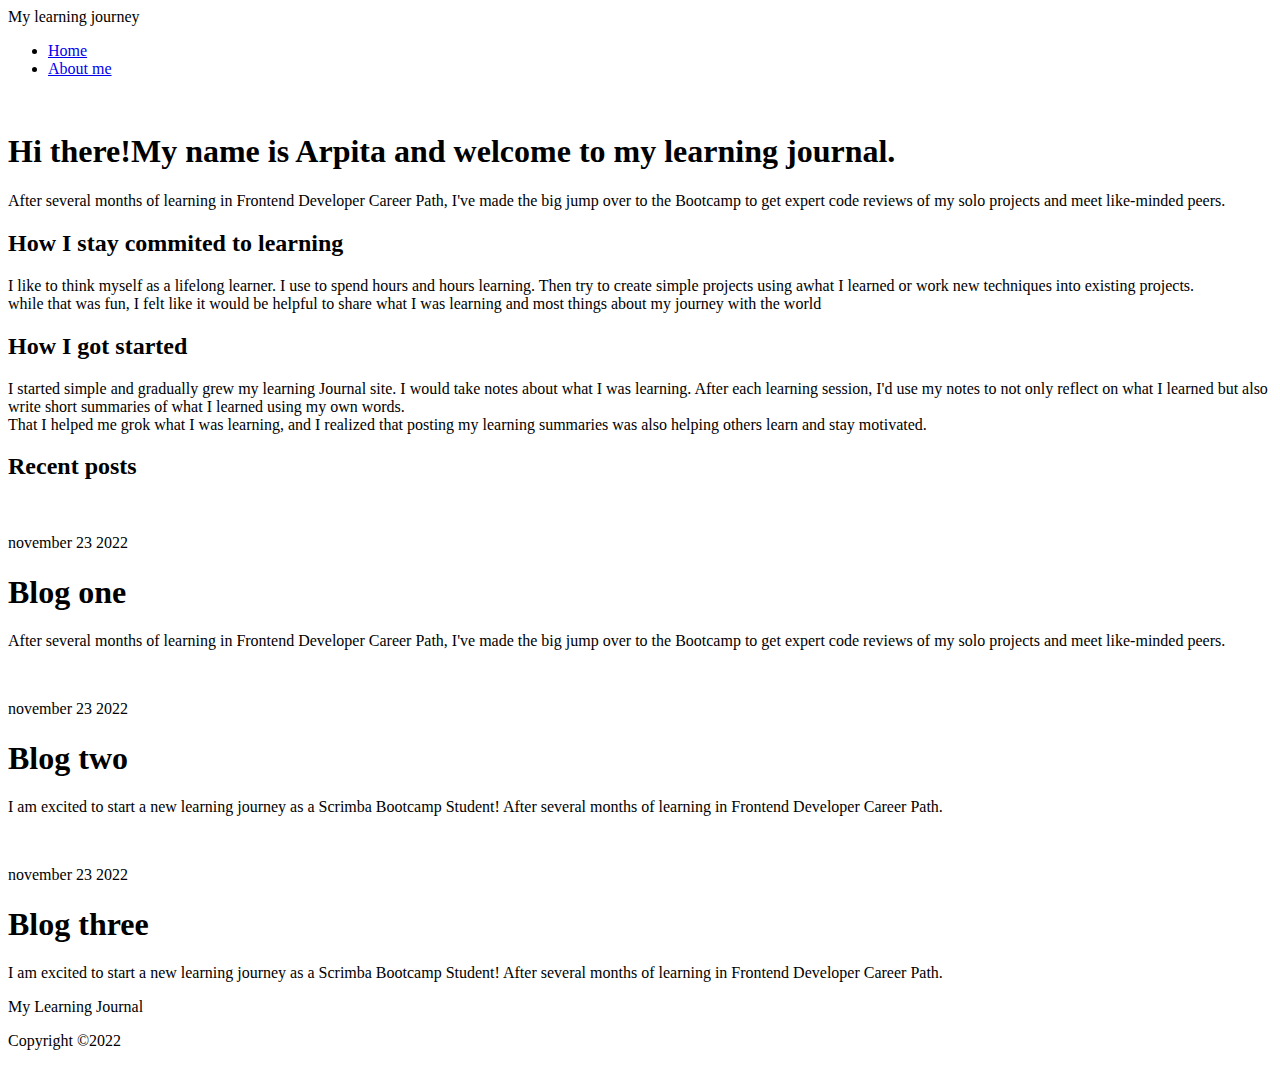
==== html/aboutMe.html @ 05726e97 "Upload all files" ====
<!DOCTYPE html>
<html lang="en">

    <head>
        <meta charset="UTF-8">
        <meta http-equiv="X-UA-Compatible" content="IE=edge">
        <meta name="viewport" content="width=device-width, initial-scale=1.0">
        <link rel="preconnect" href="https://fonts.googleapis.com">
        <link rel="preconnect" href="https://fonts.gstatic.com" crossorigin>
        <link href="https://fonts.googleapis.com/css2?family=Source+Sans+Pro:wght@400;700&display=swap" rel="stylesheet">
        <link rel="stylesheet" href="css/styles.css">
        <title>My Learning Journey</title>
    </head>

    <body>
        <header class="header">
            <div class="logo">My learning journey</div>
            <nav class="menu">
                <ul class="menu-items">
                    <li class="items"><a href="/">Home</a></li>
                    <li class="items"><a href="/html/aboutMe.html">About me</a></li>
                </ul>
            </nav>
        </header>
        <div class="hero">
            <div class="main-img">
                <img class="hero-img" src="" alt="">
            </div>
            <div class="hero-content">
                <h1 class="title intro-title"><span class="hi">Hi there!</span>My name is Arpita and welcome to my learning journal.</h1>
                <p class="description intro-description">After several months of learning in Frontend Developer Career Path, I've made the big
                jump over to the Bootcamp to get expert code reviews of my solo projects and meet like-minded peers.</p>
            </div>
        </div>
        <section class="experience">
            <div class="question-one">
                <h2 class="question">How I stay commited to learning</h2>
                <p class="answer">I like to think myself as a lifelong learner. I use to spend hours and hours learning.
                    Then try to create simple projects using awhat I learned or work
                    new techniques into existing projects. <br />
                    while that was fun, I felt like it would be helpful to share what I was learning and most things
                    about my journey with the world
                </p>
            </div>
            <div class="question-two">
                <h2 class="question">How I got started</h2>
                <p class="answer">I started simple and gradually grew my learning Journal site. I would take notes about
                    what I was learning. After each learning session, I'd use my
                    notes to not only reflect on what I learned but also write short summaries of what I learned using
                    my own words.<br />
                    That I helped me grok what I was learning, and I realized that posting my learning summaries was
                    also helping others learn and stay motivated.
                </p>
            </div>

        </section>
        <section class="articles">
            <h2 class="post-heading">Recent posts</h2>
            <article class="article-one">
                <img src="https://images.unsplash.com/photo-1498050108023-c5249f4df085?ixlib=rb-4.0.3&ixid=MnwxMjA3fDB8MHxwaG90by1wYWdlfHx8fGVufDB8fHx8&auto=format&fit=crop&w=1172&q=80" alt="">
                <p class="date">november 23 2022</p>
                <h1 class="title">Blog one</h1>
                <p class="description hero-description">After several months of learning in Frontend Developer Career
                    Path, I've made the big jump over to the Bootcamp to get
                    expert code reviews of my solo projects and meet like-minded peers.</p>
            </article>
            <article class="article-two">
                <img src="https://plus.unsplash.com/premium_photo-1666804439642-4d969d52c360?ixlib=rb-4.0.3&ixid=MnwxMjA3fDB8MHxzZWFyY2h8MXx8c2VhJTIwYmVhY2h8ZW58MHx8MHx8&auto=format&fit=crop&w=500&q=60" alt="">
                <p class="date">november 23 2022</p>
                <h1 class="title">Blog two</h1>
                <p class="description">I am excited to start a new learning journey as a Scrimba Bootcamp Student! After
                    several months of learning in Frontend
                    Developer Career Path.</p>
            </article>
            <article class="article-three">
                <img src="https://images.unsplash.com/photo-1633356122544-f134324a6cee?ixlib=rb-4.0.3&ixid=MnwxMjA3fDB8MHxwaG90by1wYWdlfHx8fGVufDB8fHx8&auto=format&fit=crop&w=1170&q=80" alt="">
                <p class="date">november 23 2022</p>
                <h1 class="title">Blog three</h1>
                <p class="description">I am excited to start a new learning journey as a Scrimba Bootcamp Student! After
                    several months of learning in
                    Frontend Developer Career Path.</p>
            </article>
        </section>
        <footer class="footer">
            <p class="footer-text">My Learning Journal</p>
            <p class="copyright">Copyright &copy;2022</p>
        </footer>
    </body>

</html>
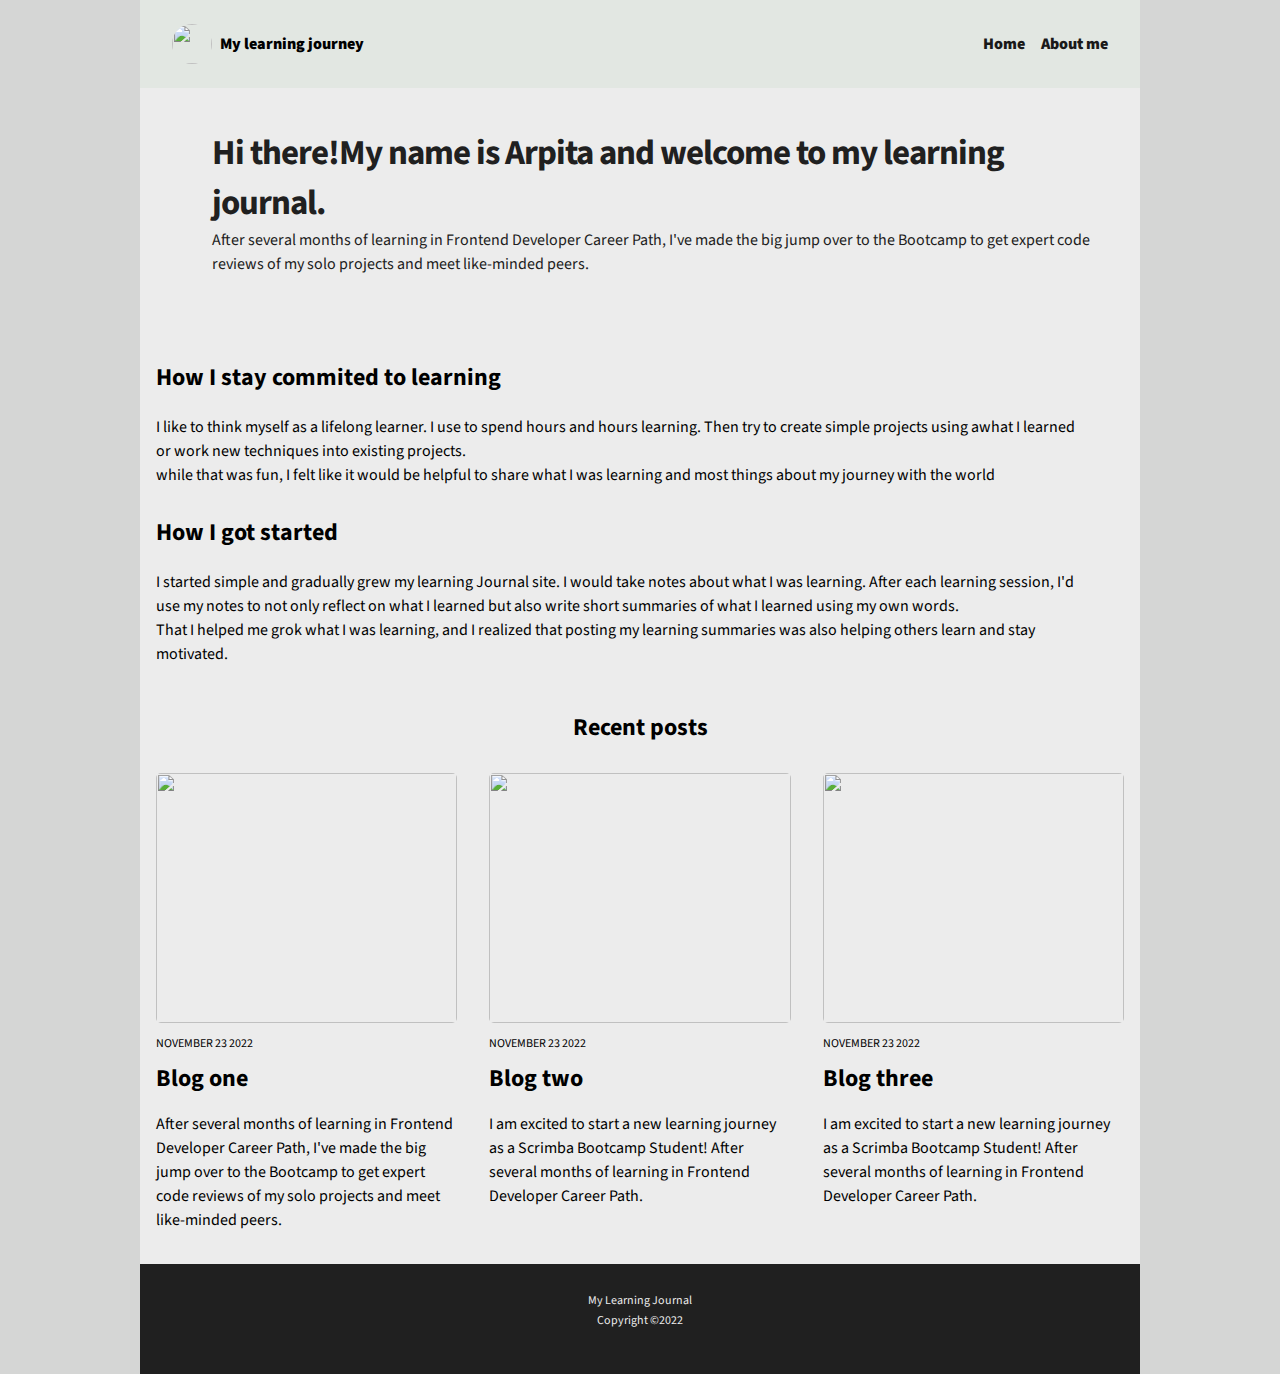
==== commit a8e8dcea: "Upload all files and save changes" ====
--- a/html/aboutMe.html
+++ b/html/aboutMe.html
@@ -8,83 +8,91 @@
         <link rel="preconnect" href="https://fonts.googleapis.com">
         <link rel="preconnect" href="https://fonts.gstatic.com" crossorigin>
         <link href="https://fonts.googleapis.com/css2?family=Source+Sans+Pro:wght@400;700&display=swap" rel="stylesheet">
-        <link rel="stylesheet" href="css/styles.css">
+        <link rel="stylesheet" href="/css/styles.css">
         <title>My Learning Journey</title>
     </head>
 
     <body>
-        <header class="header">
-            <div class="logo">My learning journey</div>
-            <nav class="menu">
-                <ul class="menu-items">
-                    <li class="items"><a href="/">Home</a></li>
-                    <li class="items"><a href="/html/aboutMe.html">About me</a></li>
-                </ul>
-            </nav>
-        </header>
-        <div class="hero">
-            <div class="main-img">
-                <img class="hero-img" src="" alt="">
+        <div class="container">
+            <header class="header">
+                <div class="logo">
+                    <img src="https://png.pngtree.com/png-vector/20190725/ourlarge/pngtree-message-icon-design-vector-png-image_1587216.jpg"
+                        alt="" class="logo-img">
+                    <p class="logo-name">My learning journey</p>
+                </div>
+                <nav>
+                    <ul class="menu">
+                        <li class="item"><a href="/">Home</a></li>
+                        <li class="item"><a href="/html/aboutMe.html">About me</a></li>
+                    </ul>
+                </nav>
+            </header>
+            <div class="hero spl-hero">
+                <div class="main-img">
+                    <img class="hero-img" src="https://t4.ftcdn.net/jpg/03/85/50/01/360_F_385500115_T8QiYsPeliQ5tE3npwOuJNUfunqFBo1U.jpg" alt="">
+                </div>
+                <div class="hero-content">
+                    <h1 class="Spl-title intro-title">Hi there!My name is Arpita and welcome to my learning journal.</h1>
+                    <p class="spl-desc">After several months of learning in Frontend Developer Career Path, I've made the big
+                    jump over to the Bootcamp to get expert code reviews of my solo projects and meet like-minded peers.</p>
+                </div>
             </div>
-            <div class="hero-content">
-                <h1 class="title intro-title"><span class="hi">Hi there!</span>My name is Arpita and welcome to my learning journal.</h1>
-                <p class="description intro-description">After several months of learning in Frontend Developer Career Path, I've made the big
-                jump over to the Bootcamp to get expert code reviews of my solo projects and meet like-minded peers.</p>
-            </div>
+            <section class="experience">
+                <div class="question-one">
+                    <h2 class="question">How I stay commited to learning</h2>
+                    <p class="answer">I like to think myself as a lifelong learner. I use to spend hours and hours learning.
+                        Then try to create simple projects using awhat I learned or work
+                        new techniques into existing projects. <br />
+                        while that was fun, I felt like it would be helpful to share what I was learning and most things
+                        about my journey with the world
+                    </p>
+                </div>
+                <div class="question-two">
+                    <h2 class="question">How I got started</h2>
+                    <p class="answer">I started simple and gradually grew my learning Journal site. I would take notes about
+                        what I was learning. After each learning session, I'd use my
+                        notes to not only reflect on what I learned but also write short summaries of what I learned using
+                        my own words.<br />
+                        That I helped me grok what I was learning, and I realized that posting my learning summaries was
+                        also helping others learn and stay motivated.
+                    </p>
+                </div>
+
+            </section>
+            <section >
+                <h2 class="post-heading">Recent posts</h2>
+                <div class="articles">
+                    <article class="article">
+                        <img class="content-img" src="https://images.unsplash.com/photo-1517694712202-14dd9538aa97?ixlib=rb-4.0.3&ixid=MnwxMjA3fDB8MHxwaG90by1wYWdlfHx8fGVufDB8fHx8&auto=format&fit=crop&w=1170&q=80" alt="">
+                        <p class="date">november 23 2022</p>
+                        <h2 class="title">Blog one</h2>
+                        <p>After several months of learning in Frontend Developer Career
+                            Path, I've made the big jump over to the Bootcamp to get
+                            expert code reviews of my solo projects and meet like-minded peers.</p>
+                    </article>
+                    <article class="article">
+                        <img class="content-img" src="https://plus.unsplash.com/premium_photo-1666804439642-4d969d52c360?ixlib=rb-4.0.3&ixid=MnwxMjA3fDB8MHxzZWFyY2h8MXx8c2VhJTIwYmVhY2h8ZW58MHx8MHx8&auto=format&fit=crop&w=500&q=60" alt="">
+                        <p class="date">november 23 2022</p>
+                        <h2 class="title">Blog two</h2>
+                        <p>I am excited to start a new learning journey as a Scrimba Bootcamp Student! After
+                            several months of learning in Frontend
+                            Developer Career Path.</p>
+                    </article>
+                    <article class="article">
+                        <img class="content-img" src="https://images.unsplash.com/photo-1633356122544-f134324a6cee?ixlib=rb-4.0.3&ixid=MnwxMjA3fDB8MHxwaG90by1wYWdlfHx8fGVufDB8fHx8&auto=format&fit=crop&w=1170&q=80" alt="">
+                        <p class="date">november 23 2022</p>
+                        <h2 class="title">Blog three</h2>
+                        <p>I am excited to start a new learning journey as a Scrimba Bootcamp Student! After
+                            several months of learning in
+                            Frontend Developer Career Path.</p>
+                    </article>
+                </div>
+            </section>
+            <footer class="footer">
+                <p class="footer-text">My Learning Journal</p>
+                <p class="copyright">Copyright &copy;2022</p>
+            </footer>
         </div>
-        <section class="experience">
-            <div class="question-one">
-                <h2 class="question">How I stay commited to learning</h2>
-                <p class="answer">I like to think myself as a lifelong learner. I use to spend hours and hours learning.
-                    Then try to create simple projects using awhat I learned or work
-                    new techniques into existing projects. <br />
-                    while that was fun, I felt like it would be helpful to share what I was learning and most things
-                    about my journey with the world
-                </p>
-            </div>
-            <div class="question-two">
-                <h2 class="question">How I got started</h2>
-                <p class="answer">I started simple and gradually grew my learning Journal site. I would take notes about
-                    what I was learning. After each learning session, I'd use my
-                    notes to not only reflect on what I learned but also write short summaries of what I learned using
-                    my own words.<br />
-                    That I helped me grok what I was learning, and I realized that posting my learning summaries was
-                    also helping others learn and stay motivated.
-                </p>
-            </div>
-
-        </section>
-        <section class="articles">
-            <h2 class="post-heading">Recent posts</h2>
-            <article class="article-one">
-                <img src="https://images.unsplash.com/photo-1498050108023-c5249f4df085?ixlib=rb-4.0.3&ixid=MnwxMjA3fDB8MHxwaG90by1wYWdlfHx8fGVufDB8fHx8&auto=format&fit=crop&w=1172&q=80" alt="">
-                <p class="date">november 23 2022</p>
-                <h1 class="title">Blog one</h1>
-                <p class="description hero-description">After several months of learning in Frontend Developer Career
-                    Path, I've made the big jump over to the Bootcamp to get
-                    expert code reviews of my solo projects and meet like-minded peers.</p>
-            </article>
-            <article class="article-two">
-                <img src="https://plus.unsplash.com/premium_photo-1666804439642-4d969d52c360?ixlib=rb-4.0.3&ixid=MnwxMjA3fDB8MHxzZWFyY2h8MXx8c2VhJTIwYmVhY2h8ZW58MHx8MHx8&auto=format&fit=crop&w=500&q=60" alt="">
-                <p class="date">november 23 2022</p>
-                <h1 class="title">Blog two</h1>
-                <p class="description">I am excited to start a new learning journey as a Scrimba Bootcamp Student! After
-                    several months of learning in Frontend
-                    Developer Career Path.</p>
-            </article>
-            <article class="article-three">
-                <img src="https://images.unsplash.com/photo-1633356122544-f134324a6cee?ixlib=rb-4.0.3&ixid=MnwxMjA3fDB8MHxwaG90by1wYWdlfHx8fGVufDB8fHx8&auto=format&fit=crop&w=1170&q=80" alt="">
-                <p class="date">november 23 2022</p>
-                <h1 class="title">Blog three</h1>
-                <p class="description">I am excited to start a new learning journey as a Scrimba Bootcamp Student! After
-                    several months of learning in
-                    Frontend Developer Career Path.</p>
-            </article>
-        </section>
-        <footer class="footer">
-            <p class="footer-text">My Learning Journal</p>
-            <p class="copyright">Copyright &copy;2022</p>
-        </footer>
     </body>
 
 </html>
--- a/css/styles.css
+++ b/css/styles.css
@@ -0,0 +1,290 @@
+*, *::before, *::after {
+    box-sizing: border-box;
+}
+
+/*General styles*/
+html {
+    font-size: 16px;
+}
+body {
+    margin: 0;
+    font-family: 'Source Sans Pro', sans-serif;
+    text-align: left;
+    background: #d5d6d5;
+    font-size: 1rem;
+}
+
+a{
+    color: rgb(26, 25, 25);
+    text-decoration: none;
+}
+ul{
+    list-style: none;
+    margin: 0;
+}
+  .container {
+      max-width: 1000px;
+      margin: 0 auto;
+      background: #ECECEC;
+  }
+
+@media (max-width : 599px) {
+
+    .container {
+        width: 450px;
+    }
+}
+/*typography*/
+h1 {
+    font-size: 1.75rem;
+}
+
+h2 {
+    padding-top: 0.5rem;
+    font-size: 1.2rem;
+}
+p {
+    line-height: 1.5;
+}
+
+@media (min-width: 600px) {
+    h1 {
+         font-size: 2rem;
+        }
+    h2 {
+        font-size: 1.5rem;
+    }
+
+}
+
+/*header-section*/
+.header,
+.menu,
+.logo{
+    display: flex;
+    font-weight: 900;
+    gap: 0.5em;
+}
+.logo-img {
+    width: 30px;
+    height: 30px;
+    border-radius: 50%;
+    align-self: center;
+}
+.header {
+    justify-content: space-between;
+    padding: 0.5em 0.75em ;
+    align-items: center;
+    background: #e2e7e2;
+}
+.menu {
+    gap: 1em;
+}
+@media (min-width:600px) {
+    .header {
+        padding: 1em 2em;
+    }
+    .logo-img {
+        width: 40px;
+        height: 40px;
+        }
+}
+
+
+/*HERO-SECTION*/
+.hero {
+    background: url("https://images.unsplash.com/photo-1510519138101-570d1dca3d66?ixlib=rb-4.0.3&ixid=MnwxMjA3fDB8MHxwaG90by1wYWdlfHx8fGVufDB8fHx8&auto=format&fit=crop&w=1147&q=80");
+    background-size: cover;
+    max-width: 100%;
+    color: #ECECEC;
+    display: flex;
+    padding: 4em 0 2em 1em;
+    flex-direction: column;
+}
+
+.hero-content,
+.main-img {
+    align-self: center;
+    padding: 0.5em;
+}
+.date {
+    margin-bottom: 0.5em;
+    text-transform: uppercase;
+    font-size: 0.75rem;
+}
+
+.intro-title {
+    margin:0;
+    width: 80%;
+ }
+
+ .intro-title,
+ .intro-description,
+ .reference-link {
+    display: flex;
+    flex-wrap: wrap;
+ }
+
+ .intro-description,
+ .spl-desc {
+    width: 70%;
+ }
+
+ .Spl-title {
+    font-size: 1.8rem;
+    letter-spacing: -1px;
+ }
+ .hero-img {
+    width: 150px;
+    border-radius: 50%;
+ }
+
+ .main-img {
+    align-self: start;
+ }
+  .display-img {
+      display: none;
+  }
+
+ @media (min-width: 600px) {
+    .spl-hero {
+        padding: 2em;
+        background: none;
+        color: #202020;
+        flex-direction: row;
+        gap: 1em;
+    }
+    .spl-desc {
+        width: 100%;
+        margin: 0;
+    }
+    .img-hero {
+        padding-top: 4em;
+        padding-left: 1em;
+        height: 55vh;
+    }
+    .white-background {
+    background: none;
+    color: #202020;
+    }
+    .display-img {
+        height: 40vh;
+        object-fit: cover;
+    }
+    .intro-description {
+        width: 50%;
+    }
+    .Spl-title {
+        font-size: 1.9rem;
+        width: 100%;
+    }
+    .answer {
+        width: 95%;
+    }
+ }
+ @media (min-width: 800px) {
+    .Spl-title {
+        font-size: 2.18rem;
+    }
+ }
+ /*question section*/
+ .experience {
+    padding: 1em;
+ }
+
+/*article-section*/
+
+ .articles {
+    display: grid;
+     grid-template: 1fr / 1fr;
+     padding-bottom: 1em;
+ }
+.post-heading{
+    padding-top: 0;
+    margin-top: 0.5em;
+    margin-bottom: 0.5em;
+}
+ .article {
+     align-items: start;
+     justify-content: start;
+     padding: 1em;
+ }
+ .article p {
+    margin-bottom: 0;
+ }
+
+ .title {
+    margin: 0;
+ }
+ .content-img {
+    width: 100%;
+    height: 250px;
+    object-fit: cover;
+    border-radius: 5px;
+ }
+
+@media (min-width:600px) {
+    .articles {
+            grid-template: repeat(auto-fit, minmax(300px, 1fr)) /repeat(2, 1fr);
+        }
+
+    .article {
+        display: flex;
+        flex-direction: column;
+    }
+}
+@media (min-width: 800px) {
+    .articles {
+            grid-template: repeat(auto-fit, minmax(300px, 1fr)) /repeat(3, 1fr);
+        }
+}
+
+/*link*/
+.reference-link {
+    text-decoration: underline;
+    font-weight: 900;
+    margin-bottom: 2em;
+    flex-direction: column;
+    align-items: center;
+}
+.btn {
+    border: none;
+    padding: 0.25em;
+    border-radius: 50%;
+    display: inline-flex;
+    margin-top: 0.5em;
+}
+
+#toggle {
+    width: 35px;
+    object-fit: cover;
+    cursor: pointer;
+}
+
+/*footer section*/
+.footer {
+    background: #202020;
+    color: #ECECEC;
+    padding: 1em 0 2em;
+}
+.footer-text {
+    margin-bottom: 2px;
+}
+.footer-text,
+.copyright {
+    font-size: 0.75rem;
+}
+.copyright {
+    margin-top: 0;
+}
+.reference-link,
+.footer,
+.post-heading {
+   text-align: center;
+}
+@media (min-width:600px) {
+.reference-link {
+        margin: 2em 0;
+    }
+}
+
